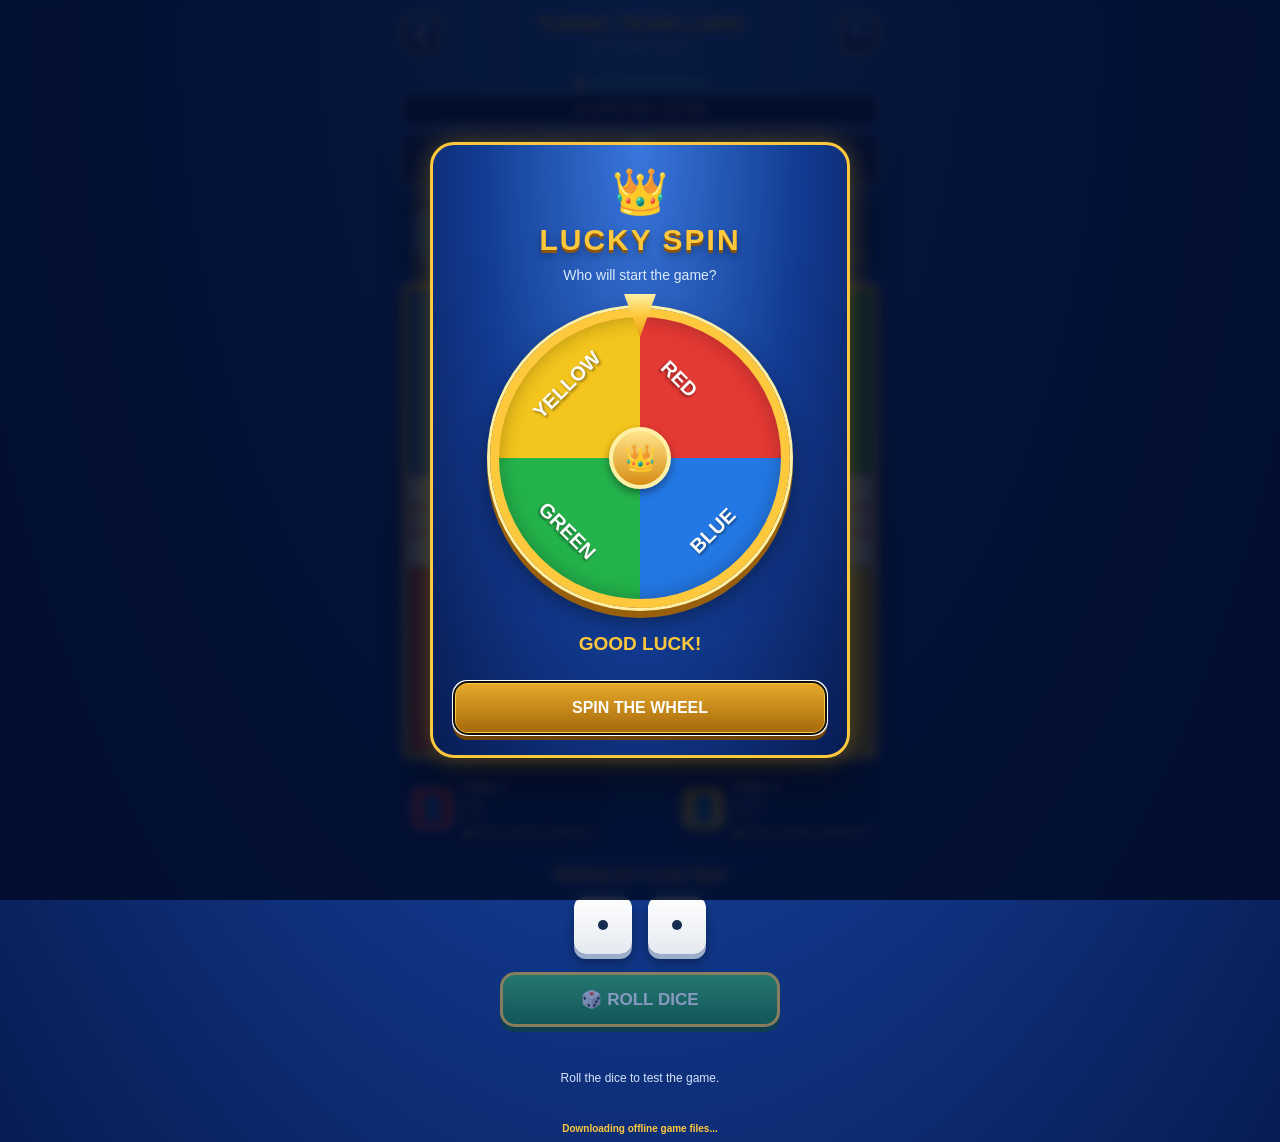
==== game.html @ f400a8a0 "Add files via upload" ====
<!DOCTYPE html>
<html lang="en">

<head>

    <meta charset="UTF-8">

    <meta name="viewport"
          content="width=device-width,
                   initial-scale=1.0,
                   viewport-fit=cover">

    <meta name="theme-color"
          content="#10265d">

    <title>Turbo Ludo</title>

    <link rel="stylesheet" href="game.css">

    <link rel="stylesheet" href="spin.css">

    <link rel="manifest" href="manifest.json">

    <style>

        .luck-status {

            text-align: center;
            padding: 8px;
            margin-bottom: 8px;
            border: 1px solid #ffc83d;
            border-radius: 10px;
            background: #10265d;
            color: #ffc83d;
            font-size: 12px;
            font-weight: bold;

        }

        .cell .token {

            position: absolute;
            width: 95%;
            height: 120%;
            bottom: 0;
            z-index: 3;

        }

        .cell .token:nth-of-type(2) {

            transform:
                translateX(-18%) scale(.75);

        }

        .cell .token:nth-of-type(3) {

            transform:
                translateX(18%) scale(.75);

        }

        .cell .token:nth-of-type(4) {

            transform:
                translateY(-20%) scale(.75);

        }

        .token.released {

            animation: releaseToken .4s ease-out;

        }

        @keyframes releaseToken {

            from {

                opacity: 0;
                scale: .3;

            }

            to {

                opacity: 1;
                scale: 1;

            }

        }

        .gift-message {

            color: #ffc83d;
            font-weight: bold;
            font-size: 16px;
            min-height: 20px;
            margin: 8px 0;

        }

    </style>

</head>

<body>

<main class="game-container">

    <!-- GAME HEADER -->

    <header class="game-header">

        <button class="icon-button"
                onclick="goHome()">

            ❮

        </button>

        <div class="game-heading">

            <h2 id="gameTitle">
                TURBO LUDO
            </h2>

            <small id="gameSubtitle">
                OFFLINE GAME
            </small>

        </div>

        <button class="icon-button"
                onclick="restartGame()">

            ↻

        </button>

    </header>

    <!-- LUCK ROLL STATUS -->

    <div id="luckStatus"
         class="luck-status">

        ✨ LUCK ROLL ACTIVE

    </div>

    <!-- TOP PLAYERS -->

    <div class="players-row">

        <div class="player blue-player"
             id="player-blue">

            <div class="avatar">👤</div>

            <div class="player-info">

                <strong>Player 2</strong>

                <small>Blue</small>

                <span id="blue-score">
                    0 / 4
                </span>

            </div>

        </div>

        <div class="player green-player"
             id="player-green">

            <div class="avatar">👤</div>

            <div class="player-info">

                <strong>Player 3</strong>

                <small>Green</small>

                <span id="green-score">
                    0 / 4
                </span>

            </div>

        </div>

    </div>

    <!-- LUDO BOARD -->

    <div class="board-frame">

        <div id="ludoBoard"
             class="ludo-board">

        </div>

    </div>

    <!-- BOTTOM PLAYERS -->

    <div class="players-row">

        <div class="player red-player"
             id="player-red">

            <div class="avatar">👤</div>

            <div class="player-info">

                <strong>Player 1</strong>

                <small>Red</small>

                <span id="red-score">
                    0 / 4
                </span>

            </div>

        </div>

        <div class="player yellow-player"
             id="player-yellow">

            <div class="avatar">👤</div>

            <div class="player-info">

                <strong>Player 4</strong>

                <small>Yellow</small>

                <span id="yellow-score">
                    0 / 4
                </span>

            </div>

        </div>

    </div>

    <!-- GAME CONTROLS -->

    <section class="game-controls">

        <div id="turnMessage"
             class="turn-message">

            Ready to Play

        </div>

        <div class="dice-area">

            <div class="game-dice"
                 id="dice1">

            </div>

            <div class="game-dice"
                 id="dice2">

            </div>

        </div>

        <button id="rollButton"
                class="roll-button"
                onclick="rollDice()">

            🎲 ROLL DICE

        </button>

        <div id="giftMessage"
             class="gift-message">

        </div>

        <div id="gameMessage"
             class="game-message">

            Welcome to Turbo Ludo

        </div>

    </section>

</main>

<!-- LUCKY SPIN DIALOG -->

<dialog id="spinDialog">

    <div class="spin-content">

        <div class="spin-crown">👑</div>

        <h1>LUCKY SPIN</h1>

        <p>Who will start the game?</p>

        <div class="wheel-container">

            <div class="wheel-pointer"></div>

            <div id="spinWheel"
                 class="spin-wheel">

                <div class="wheel-label wheel-red">
                    RED
                </div>

                <div class="wheel-label wheel-blue">
                    BLUE
                </div>

                <div class="wheel-label wheel-green">
                    GREEN
                </div>

                <div class="wheel-label wheel-yellow">
                    YELLOW
                </div>

                <div class="wheel-center">
                    👑
                </div>

            </div>

        </div>

        <div id="spinResult"
             class="spin-result">

            GOOD LUCK!

        </div>

        <button id="spinButton"
                class="spin-button"
                onclick="startLuckySpin()">

            SPIN THE WHEEL

        </button>

        <button id="startMatchButton"
                class="spin-button start-match"
                onclick="beginMatch()"
                hidden>

            START GAME

        </button>

    </div>

</dialog>

<!-- JAVASCRIPT FILES -->

<script src="game.js"></script>

<script src="spin.js"></script>

<script src="engine.js"></script>

<script src="save.js"></script>

<script src="pwa.js"></script>

</body>

</html>
---- game.css ----
* {
    margin: 0;
    padding: 0;
    box-sizing: border-box;
}

:root {
    --red: #e53935;
    --blue: #2478e5;
    --green: #24b34b;
    --yellow: #f4c51d;
    --gold: #ffc83d;
}

body {
    min-height: 100dvh;
    font-family: Arial, sans-serif;
    color: white;

    background: radial-gradient(
        ellipse at top,
        #3977dc,
        #123b91 50%,
        #081c52
    );
}

.game-container {
    width: 100%;
    max-width: 500px;
    min-height: 100dvh;
    margin: auto;
    padding: 12px;
}

.game-header {
    display: flex;
    align-items: center;
    justify-content: space-between;
    margin-bottom: 20px;
}

.game-heading {
    text-align: center;
}

.game-heading h2 {
    font-size: 21px;
    color: var(--gold);
    text-shadow: 0 3px 3px #0006;
}

.game-heading small {
    font-size: 10px;
    letter-spacing: 2px;
    color: #d4e1ff;
}

button {
    cursor: pointer;
    font-family: inherit;
    color: white;
    -webkit-tap-highlight-color: transparent;
}

.icon-button {
    width: 40px;
    height: 40px;
    border: 2px solid var(--gold);
    border-radius: 12px;
    font-size: 22px;

    background: linear-gradient(
        #3264bb,
        #10265d
    );
}

.players-row {
    display: flex;
    justify-content: space-between;
    gap: 10px;
    margin: 12px 0;
}

.player {
    display: flex;
    align-items: center;
    gap: 8px;
    padding: 7px;
    border: 2px solid transparent;
    border-radius: 12px;
    background: #071c5266;
    min-width: 125px;
}

.avatar {
    width: 43px;
    height: 43px;
    display: grid;
    place-items: center;
    font-size: 25px;
    border: 2px solid #ffffff70;
    border-radius: 10px;
}

.blue-player .avatar {
    background: var(--blue);
}

.green-player .avatar {
    background: var(--green);
}

.red-player .avatar {
    background: var(--red);
}

.yellow-player .avatar {
    background: var(--yellow);
}

.player-info {
    display: flex;
    flex-direction: column;
    gap: 3px;
}

.player-info strong {
    font-size: 12px;
}

.player-info small {
    font-size: 11px;
    color: #c4d5f7;
}

.player-info span {
    font-size: 10px;
    color: var(--gold);
}

.player.active {
    border-color: var(--gold);
    box-shadow: 0 0 15px #ffc83d90;
    animation: activePlayer 1.5s infinite;
}

.board-frame {
    padding: 5px;
    background: var(--gold);
    border: 2px solid #fff0a6;
    border-radius: 8px;
    box-shadow: 0 8px 20px #0007;
}

.ludo-board {
    width: 100%;
    aspect-ratio: 1;
    position: relative;

    display: grid;
    grid-template-columns: repeat(15, 1fr);
    grid-template-rows: repeat(15, 1fr);

    background: white;
    overflow: hidden;
}

.cell {
    position: relative;
    background: #ffffff;
    border: 0.5px solid #84909c;

    display: flex;
    justify-content: center;
    align-items: center;

    color: #4b5563;
    font-size: clamp(10px, 3vw, 19px);
    font-weight: bold;
}

.cell.red {
    background: var(--red);
}

.cell.blue {
    background: var(--blue);
}

.cell.green {
    background: var(--green);
}

.cell.yellow {
    background: var(--yellow);
}

.home-stop {
    font-size: clamp(12px, 3.5vw, 22px);
}

.home-stop.colored {
    color: white;
}

.last-point {
    color: #334155;
    font-weight: 900;
}

.home {
    position: relative;
    display: grid;
    place-items: center;
    border: 1px solid #334155;
}

.home.red {
    background: var(--red);
}

.home.blue {
    background: var(--blue);
}

.home.green {
    background: var(--green);
}

.home.yellow {
    background: var(--yellow);
}

.home-inner {
    width: 72%;
    height: 72%;
    border-radius: 10%;
    background: white;
    border: 2px solid #0003;

    display: grid;
    grid-template-columns: repeat(2, 1fr);
    grid-template-rows: repeat(2, 1fr);

    gap: 10%;
    padding: 10%;

    box-shadow: inset 0 2px 5px #0002;
}

.token-slot {
    position: relative;
    border-radius: 50%;
    display: grid;
    place-items: center;
    background: #00000012;
}

.token {
    width: 78%;
    height: 90%;
    position: relative;
    cursor: pointer;
    border: none;
    background: transparent;
    padding: 0;

    filter: drop-shadow(0 3px 2px #0005);

    transition: transform 0.2s;
}

.token:hover {
    transform: translateY(-3px);
}

.token svg {
    width: 100%;
    height: 100%;
    overflow: visible;
}

.center-home {
    position: relative;

    background: conic-gradient(
        from -45deg,
        var(--green) 0deg 90deg,
        var(--yellow) 90deg 180deg,
        var(--red) 180deg 270deg,
        var(--blue) 270deg 360deg
    );

    border: 1px solid #334155;
}

.center-crown {
    position: absolute;
    inset: 0;
    display: grid;
    place-items: center;
    font-size: clamp(15px, 5vw, 30px);
}

.game-controls {
    text-align: center;
    padding: 8px 0;
}

.turn-message {
    font-size: 16px;
    font-weight: bold;
    color: var(--gold);
    margin-bottom: 12px;
}

.dice-area {
    display: flex;
    justify-content: center;
    gap: 16px;
    margin-bottom: 18px;
}

.game-dice {
    width: 58px;
    height: 58px;
    border-radius: 12px;
    padding: 10px;

    display: grid;
    grid-template-columns: repeat(3, 1fr);
    grid-template-rows: repeat(3, 1fr);
    gap: 4px;

    background: linear-gradient(
        white,
        #e4e9f0
    );

    box-shadow:
        0 5px 0 #9caec9,
        0 8px 12px #0005;
}

.dice-dot {
    border-radius: 50%;
    background: #172c50;
    visibility: hidden;
}

.dice-dot.visible {
    visibility: visible;
}

.roll-button {
    width: 75%;
    max-width: 280px;
    padding: 14px;
    border: 3px solid var(--gold);
    border-radius: 15px;
    font-size: 17px;
    font-weight: 900;

    background: linear-gradient(
        #39ba5e,
        #167b35
    );

    box-shadow: 0 5px 0 #0c4b24;
}

.roll-button:disabled {
    opacity: 0.5;
    cursor: not-allowed;
}

.game-message {
    margin-top: 16px;
    min-height: 24px;
    font-size: 12px;
    color: #d5e3ff;
}

.rolling {
    animation: shakeDice 0.15s infinite;
}

@keyframes shakeDice {
    0% {
        transform: rotate(-15deg);
    }

    50% {
        transform: rotate(15deg)
                   translateY(-5px);
    }

    100% {
        transform: rotate(-15deg);
    }
}

@keyframes activePlayer {
    0%, 100% {
        box-shadow: 0 0 6px #ffc83d70;
    }

    50% {
        box-shadow: 0 0 18px #ffc83d;
    }
}

.no-animations * {
    animation: none !important;
    transition: none !important;
}

@media (max-height: 800px) {
    .game-container {
        max-width: 420px;
    }

    .game-header {
        margin-bottom: 8px;
    }

    .players-row {
        margin: 7px 0;
    }
}

@media (max-width: 360px) {
    .player {
        min-width: 110px;
    }

    .avatar {
        width: 35px;
        height: 35px;
    }
}
---- spin.css ----
[hidden] {
    display: none !important;
}

#spinDialog {
    position: fixed;
    inset: 0;
    margin: auto;

    width: min(94%, 420px);
    max-height: 95dvh;
    overflow-y: auto;

    padding: 20px;

    color: white;

    border: 3px solid #ffc83d;
    border-radius: 24px;

    background: radial-gradient(
        ellipse at top,
        #3977dc,
        #123b91 55%,
        #081c52
    );

    box-shadow:
        0 0 25px #ffc83d55,
        0 15px 50px #0009;
}

#spinDialog::backdrop {
    background: #020c29dd;
    backdrop-filter: blur(5px);
}

.spin-content {
    text-align: center;
}

.spin-crown {
    font-size: 45px;
    margin-bottom: 5px;
}

.spin-content h1 {
    color: #ffc83d;
    font-size: 30px;
    font-weight: 900;
    letter-spacing: 2px;

    text-shadow:
        0 3px 0 #8b550a,
        0 5px 8px #0006;
}

.spin-content p {
    margin: 10px 0 25px;
    color: #dbeafe;
    font-size: 14px;
}

.wheel-container {
    width: 100%;
    max-width: 300px;
    aspect-ratio: 1;
    position: relative;
    margin: 15px auto 25px;
}

.spin-wheel {
    position: relative;
    width: 100%;
    height: 100%;

    border: 9px solid #ffc83d;
    border-radius: 50%;

    background: conic-gradient(
        #e53935 0deg 90deg,
        #2478e5 90deg 180deg,
        #24b34b 180deg 270deg,
        #f4c51d 270deg 360deg
    );

    box-shadow:
        0 0 0 3px #fff0a6,
        0 7px 0 3px #98600c,
        0 12px 25px #0007,
        inset 0 0 20px #0004;

    transition: transform 4.5s
        cubic-bezier(0.12, 0.7, 0.1, 1);
}

.wheel-label {
    position: absolute;
    font-weight: 900;
    font-size: clamp(14px, 4vw, 20px);
    color: white;

    text-shadow:
        0 2px 3px #0007;
}

.wheel-red {
    top: 22%;
    left: 64%;
    transform: translate(-50%, -50%)
               rotate(45deg);
}

.wheel-blue {
    top: 76%;
    left: 76%;
    transform: translate(-50%, -50%)
               rotate(-45deg);
}

.wheel-green {
    top: 76%;
    left: 24%;
    transform: translate(-50%, -50%)
               rotate(45deg);
}

.wheel-yellow {
    top: 24%;
    left: 24%;
    transform: translate(-50%, -50%)
               rotate(-45deg);
}

.wheel-pointer {
    position: absolute;
    top: -14px;
    left: 50%;

    width: 32px;
    height: 43px;

    transform: translateX(-50%);

    background: linear-gradient(
        #fff0a6,
        #ffc83d,
        #e59a13
    );

    clip-path: polygon(
        0 0,
        100% 0,
        50% 100%
    );

    z-index: 10;

    filter: drop-shadow(0 3px 3px #0008);
}

.wheel-center {
    position: absolute;
    top: 50%;
    left: 50%;

    width: 22%;
    height: 22%;

    transform: translate(-50%, -50%);

    display: grid;
    place-items: center;

    border: 4px solid #fff0a6;
    border-radius: 50%;

    background: linear-gradient(
        #ffe58a,
        #d88c13
    );

    font-size: 26px;

    box-shadow: 0 4px 8px #0006;
}

.spin-result {
    font-size: 19px;
    font-weight: 900;
    color: #ffc83d;
    min-height: 28px;
    margin: 20px 0;
}

.spin-button {
    width: 100%;
    padding: 15px;

    font-size: 16px;
    font-weight: 900;

    border: 3px solid #ffc83d;
    border-radius: 14px;

    background: linear-gradient(
        #e6a82b,
        #a76a0b
    );

    box-shadow: 0 5px 0 #704507;
}

.spin-button:disabled {
    opacity: 0.6;
    cursor: not-allowed;
}

.start-match {
    background: linear-gradient(
        #40bf62,
        #16732f
    );

    box-shadow: 0 5px 0 #08491b;
}

.next-turn-button {
    width: 75%;
    max-width: 280px;
    padding: 12px;
    margin: 15px auto 0;

    border: 2px solid #ffc83d;
    border-radius: 12px;

    font-size: 14px;
    font-weight: bold;

    background: linear-gradient(
        #3977dc,
        #123b91
    );
}

.winner-effect {
    animation: winnerPulse 0.8s infinite;
}

@keyframes winnerPulse {
    0%, 100% {
        transform: scale(1);
    }

    50% {
        transform: scale(1.07);
    }
}

@media (max-height: 650px) {

    #spinDialog {
        padding: 12px;
    }

    .wheel-container {
        max-width: 220px;
    }

    .spin-crown {
        font-size: 30px;
    }

    .spin-content h1 {
        font-size: 24px;
    }

    .spin-content p {
        margin: 8px 0 15px;
    }
}
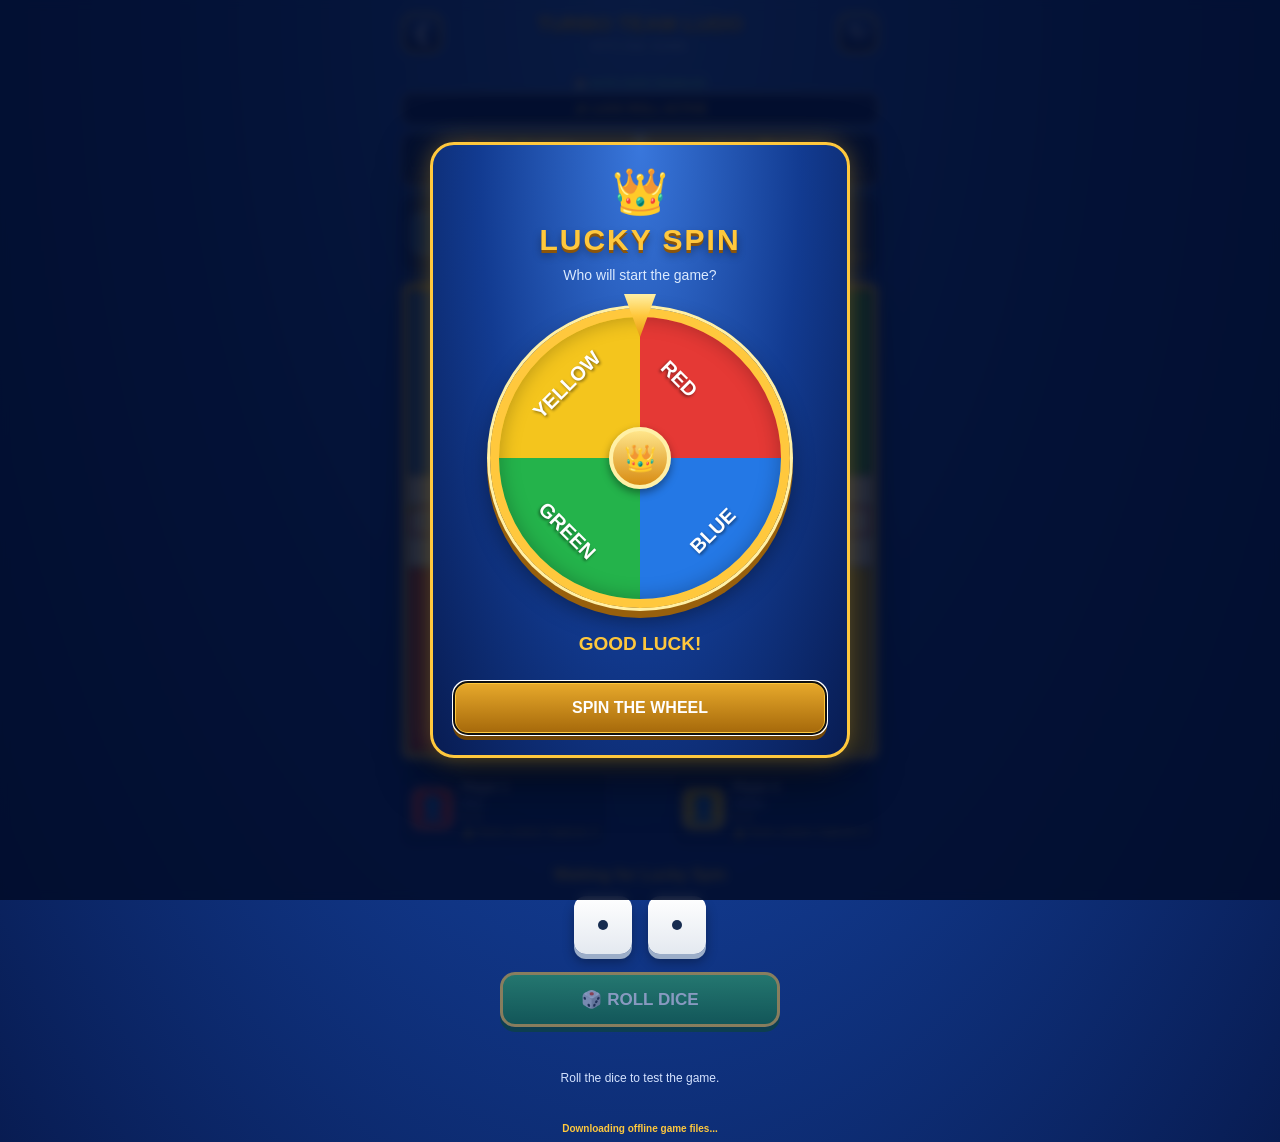
==== commit decff266: "Add files via upload" ====
--- a/game.html
+++ b/game.html
@@ -8,24 +8,32 @@
 
     <meta name="viewport"
           content="width=device-width,
-                   initial-scale=1.0,
-                   viewport-fit=cover">
+          initial-scale=1.0,
+          maximum-scale=1.0,
+          minimum-scale=1.0,
+          user-scalable=no,
+          viewport-fit=cover">
 
     <meta name="theme-color"
           content="#10265d">
 
+    <meta name="apple-mobile-web-app-capable"
+          content="yes">
+
     <title>Turbo Ludo</title>
 
+    <link rel="manifest" href="manifest.json">
+
+    <link rel="apple-touch-icon"
+          href="apple-touch-icon.png">
+
     <link rel="stylesheet" href="game.css">
 
     <link rel="stylesheet" href="spin.css">
 
-    <link rel="manifest" href="manifest.json">
-
     <style>
 
         .luck-status {
-
             text-align: center;
             padding: 8px;
             margin-bottom: 8px;
@@ -35,91 +43,39 @@
             color: #ffc83d;
             font-size: 12px;
             font-weight: bold;
-
         }
 
         .cell .token {
-
             position: absolute;
             width: 95%;
-            height: 120%;
+            height: 95%;
             bottom: 0;
             z-index: 3;
-
         }
 
-        .cell .token:nth-of-type(2) {
-
-            transform:
-                translateX(-18%) scale(.75);
-
-        }
-
-        .cell .token:nth-of-type(3) {
-
-            transform:
-                translateX(18%) scale(.75);
-
-        }
-
-        .cell .token:nth-of-type(4) {
-
-            transform:
-                translateY(-20%) scale(.75);
-
-        }
-
-        .token.released {
-
-            animation: releaseToken .4s ease-out;
-
-        }
-
-        @keyframes releaseToken {
-
-            from {
-
-                opacity: 0;
-                scale: .3;
-
-            }
-
-            to {
-
-                opacity: 1;
-                scale: 1;
-
-            }
-
-        }
-
         .gift-message {
-
             color: #ffc83d;
             font-weight: bold;
             font-size: 16px;
             min-height: 20px;
             margin: 8px 0;
-
         }
 
     </style>
 
+    <link rel="stylesheet" href="mobile.css">
+
 </head>
 
 <body>
 
 <main class="game-container">
-
-    <!-- GAME HEADER -->
 
     <header class="game-header">
 
         <button class="icon-button"
                 onclick="goHome()">
-
             ❮
-
         </button>
 
         <div class="game-heading">
@@ -136,14 +92,10 @@
 
         <button class="icon-button"
                 onclick="restartGame()">
-
             ↻
-
         </button>
 
     </header>
-
-    <!-- LUCK ROLL STATUS -->
 
     <div id="luckStatus"
          class="luck-status">
@@ -152,8 +104,6 @@
 
     </div>
 
-    <!-- TOP PLAYERS -->
-
     <div class="players-row">
 
         <div class="player blue-player"
@@ -167,9 +117,7 @@
 
                 <small>Blue</small>
 
-                <span id="blue-score">
-                    0 / 4
-                </span>
+                <span id="blue-score">0 / 4</span>
 
             </div>
 
@@ -186,28 +134,21 @@
 
                 <small>Green</small>
 
-                <span id="green-score">
-                    0 / 4
-                </span>
-
-            </div>
-
-        </div>
-
-    </div>
-
-    <!-- LUDO BOARD -->
+                <span id="green-score">0 / 4</span>
+
+            </div>
+
+        </div>
+
+    </div>
 
     <div class="board-frame">
 
         <div id="ludoBoard"
              class="ludo-board">
-
-        </div>
-
-    </div>
-
-    <!-- BOTTOM PLAYERS -->
+        </div>
+
+    </div>
 
     <div class="players-row">
 
@@ -222,9 +163,7 @@
 
                 <small>Red</small>
 
-                <span id="red-score">
-                    0 / 4
-                </span>
+                <span id="red-score">0 / 4</span>
 
             </div>
 
@@ -241,37 +180,29 @@
 
                 <small>Yellow</small>
 
-                <span id="yellow-score">
-                    0 / 4
-                </span>
-
-            </div>
-
-        </div>
-
-    </div>
-
-    <!-- GAME CONTROLS -->
+                <span id="yellow-score">0 / 4</span>
+
+            </div>
+
+        </div>
+
+    </div>
 
     <section class="game-controls">
 
         <div id="turnMessage"
              class="turn-message">
-
             Ready to Play
-
         </div>
 
         <div class="dice-area">
 
             <div class="game-dice"
                  id="dice1">
-
             </div>
 
             <div class="game-dice"
                  id="dice2">
-
             </div>
 
         </div>
@@ -286,7 +217,6 @@
 
         <div id="giftMessage"
              class="gift-message">
-
         </div>
 
         <div id="gameMessage"
@@ -299,8 +229,6 @@
     </section>
 
 </main>
-
-<!-- LUCKY SPIN DIALOG -->
 
 <dialog id="spinDialog">
 
@@ -371,8 +299,6 @@
 
 </dialog>
 
-<!-- JAVASCRIPT FILES -->
-
 <script src="game.js"></script>
 
 <script src="spin.js"></script>
@@ -383,6 +309,8 @@
 
 <script src="pwa.js"></script>
 
+<script src="mobile.js"></script>
+
 </body>
 
 </html>
--- a/mobile.css
+++ b/mobile.css
@@ -0,0 +1,360 @@
+
+/* ========================================
+   TURBO LUDO - MOBILE OPTIMIZATION
+   ======================================== */
+
+   * {
+    box-sizing: border-box;
+    -webkit-tap-highlight-color: transparent;
+    -webkit-user-select: none;
+    user-select: none;
+    -webkit-touch-callout: none;
+    touch-action: manipulation;
+}
+
+/* Equal token sizes on every board cell */
+
+#ludoBoard .cell .token {
+    position: absolute !important;
+    width: 90% !important;
+    height: 95% !important;
+    min-width: 0 !important;
+    min-height: 0 !important;
+    max-width: 90% !important;
+    max-height: 95% !important;
+    padding: 0 !important;
+    margin: 0 !important;
+    left: 5% !important;
+    bottom: 0 !important;
+    top: auto !important;
+    right: auto !important;
+    transform: none !important;
+}
+
+#ludoBoard .cell .token svg {
+    display: block;
+    width: 100% !important;
+    height: 100% !important;
+    max-width: 100% !important;
+    max-height: 100% !important;
+}
+
+/* Stacked tokens */
+
+#ludoBoard .cell .token:nth-of-type(2) {
+    transform: translateX(-12%) scale(.82)
+        !important;
+}
+
+#ludoBoard .cell .token:nth-of-type(3) {
+    transform: translateX(12%) scale(.82)
+        !important;
+}
+
+#ludoBoard .cell .token:nth-of-type(4) {
+    transform: translateY(-15%) scale(.82)
+        !important;
+}
+
+/* Prevent token animation from changing size */
+
+#ludoBoard .token.legal-token {
+    animation: mobileTokenGlow .8s infinite
+        alternate !important;
+}
+
+@keyframes mobileTokenGlow {
+    from {
+        filter: drop-shadow(0 0 2px white);
+    }
+
+    to {
+        filter: drop-shadow(0 0 5px gold);
+    }
+}
+
+/* Compact mobile game */
+
+@media (max-width: 600px) {
+
+    html {
+        width: 100%;
+        height: 100%;
+        overflow: hidden;
+        overscroll-behavior: none;
+    }
+
+    body {
+        width: 100%;
+        height: 100dvh !important;
+        min-height: 0 !important;
+        margin: 0 !important;
+        overflow: hidden !important;
+        overscroll-behavior: none;
+        padding:
+            env(safe-area-inset-top)
+            8px
+            env(safe-area-inset-bottom)
+            8px !important;
+    }
+
+    .game-container {
+        width: 100% !important;
+        max-width: 100% !important;
+        height: 100% !important;
+        min-height: 0 !important;
+        margin: 0 auto !important;
+        padding: 4px !important;
+
+        display: flex !important;
+        flex-direction: column !important;
+        justify-content: center !important;
+        gap: 5px !important;
+
+        overflow: hidden !important;
+    }
+
+    /* Header */
+
+    .game-header {
+        flex-shrink: 0;
+        margin: 0 !important;
+        padding: 2px !important;
+    }
+
+    .game-heading h2 {
+        font-size: 16px !important;
+        margin: 0 !important;
+    }
+
+    .game-heading small {
+        font-size: 9px !important;
+    }
+
+    .icon-button {
+        width: 30px !important;
+        height: 30px !important;
+        padding: 3px !important;
+        font-size: 15px !important;
+    }
+
+    /* Game status */
+
+    .luck-status {
+        font-size: 9px !important;
+        padding: 3px !important;
+        margin: 0 !important;
+    }
+
+    #saveIndicator {
+        font-size: 8px !important;
+        padding: 0 !important;
+        margin: 0 !important;
+    }
+
+    #pwaStatus {
+        display: none !important;
+    }
+
+    /* Team scores */
+
+    .team-progress {
+        gap: 5px !important;
+        margin: 0 !important;
+        flex-shrink: 0;
+    }
+
+    .team-progress-card {
+        padding: 3px !important;
+        font-size: 9px !important;
+    }
+
+    .team-track {
+        height: 3px !important;
+        margin-top: 2px !important;
+    }
+
+    /* Player panels */
+
+    .players-row {
+        display: flex !important;
+        gap: 5px !important;
+        margin: 0 !important;
+        padding: 0 !important;
+        flex-shrink: 0;
+    }
+
+    .player {
+        flex: 1;
+        min-width: 0 !important;
+        min-height: 0 !important;
+        padding: 5px !important;
+        margin: 0 !important;
+        gap: 5px !important;
+        border-radius: 9px !important;
+    }
+
+    .avatar {
+        width: 27px !important;
+        height: 27px !important;
+        min-width: 27px !important;
+        font-size: 17px !important;
+        padding: 0 !important;
+    }
+
+    .player-info {
+        min-width: 0;
+        line-height: 1.15 !important;
+    }
+
+    .player-info strong {
+        font-size: 10px !important;
+    }
+
+    .player-info small {
+        font-size: 10px !important;
+    }
+
+    .player-info span {
+        font-size: 10px !important;
+    }
+
+    .capture-counter {
+        font-size: 8px !important;
+        margin: 1px 0 !important;
+    }
+
+    .turbo-badge {
+        font-size: 8px !important;
+        margin: 1px 0 !important;
+    }
+
+    /* Compact prison */
+
+    .prison-area {
+        padding: 1px !important;
+        gap: 1px !important;
+        max-height: 32px;
+        overflow: hidden;
+    }
+
+    .prison-area .token {
+        width: 14px !important;
+        height: 17px !important;
+    }
+
+    .prison-area .token svg {
+        width: 100% !important;
+        height: 100% !important;
+    }
+
+    /* Responsive board */
+
+    .board-frame {
+        width: var(--mobile-board-size, 340px)
+            !important;
+        height: var(--mobile-board-size, 340px)
+            !important;
+        max-width: 100% !important;
+        max-height: none !important;
+        flex-shrink: 0;
+        margin: 0 auto !important;
+        padding: 4px !important;
+    }
+
+    #ludoBoard {
+        width: 100% !important;
+        height: 100% !important;
+        max-width: none !important;
+        max-height: none !important;
+        aspect-ratio: 1 / 1 !important;
+
+        grid-template-columns:
+            repeat(15, minmax(0, 1fr)) !important;
+
+        grid-template-rows:
+            repeat(15, minmax(0, 1fr)) !important;
+    }
+
+    #ludoBoard .cell {
+        position: relative !important;
+        min-width: 0 !important;
+        min-height: 0 !important;
+        font-size: 10px !important;
+    }
+
+    .blockade-badge {
+        font-size: 7px !important;
+        padding: 1px !important;
+    }
+
+    .last-point-badge {
+        font-size: 8px !important;
+    }
+
+    /* Dice and roll button */
+
+    .game-controls {
+        display: flex !important;
+        flex-direction: column !important;
+        align-items: center !important;
+        flex-shrink: 0;
+        gap: 4px !important;
+        margin: 0 !important;
+        padding: 2px !important;
+    }
+
+    .turn-message {
+        font-size: 13px !important;
+        margin: 0 !important;
+    }
+
+    .dice-area {
+        gap: 15px !important;
+        margin: 2px 0 !important;
+    }
+
+    .game-dice {
+        width: 43px !important;
+        height: 43px !important;
+        padding: 6px !important;
+        border-radius: 9px !important;
+    }
+
+    .game-dice .dot {
+        width: 6px !important;
+        height: 6px !important;
+    }
+
+    .roll-button {
+        width: 80% !important;
+        min-height: 36px !important;
+        height: auto !important;
+        padding: 8px !important;
+        font-size: 14px !important;
+        margin: 0 !important;
+        border-radius: 12px !important;
+    }
+
+    .gift-message {
+        font-size: 10px !important;
+        min-height: 12px !important;
+        margin: 0 !important;
+    }
+
+    .game-message {
+        font-size: 10px !important;
+        min-height: 24px !important;
+        margin: 0 !important;
+        text-align: center;
+        line-height: 1.2;
+    }
+
+    /* Keep dialogs inside the display */
+
+    dialog {
+        max-width: 92vw !important;
+        max-height: 85dvh !important;
+        overflow-y: auto !important;
+    }
+}
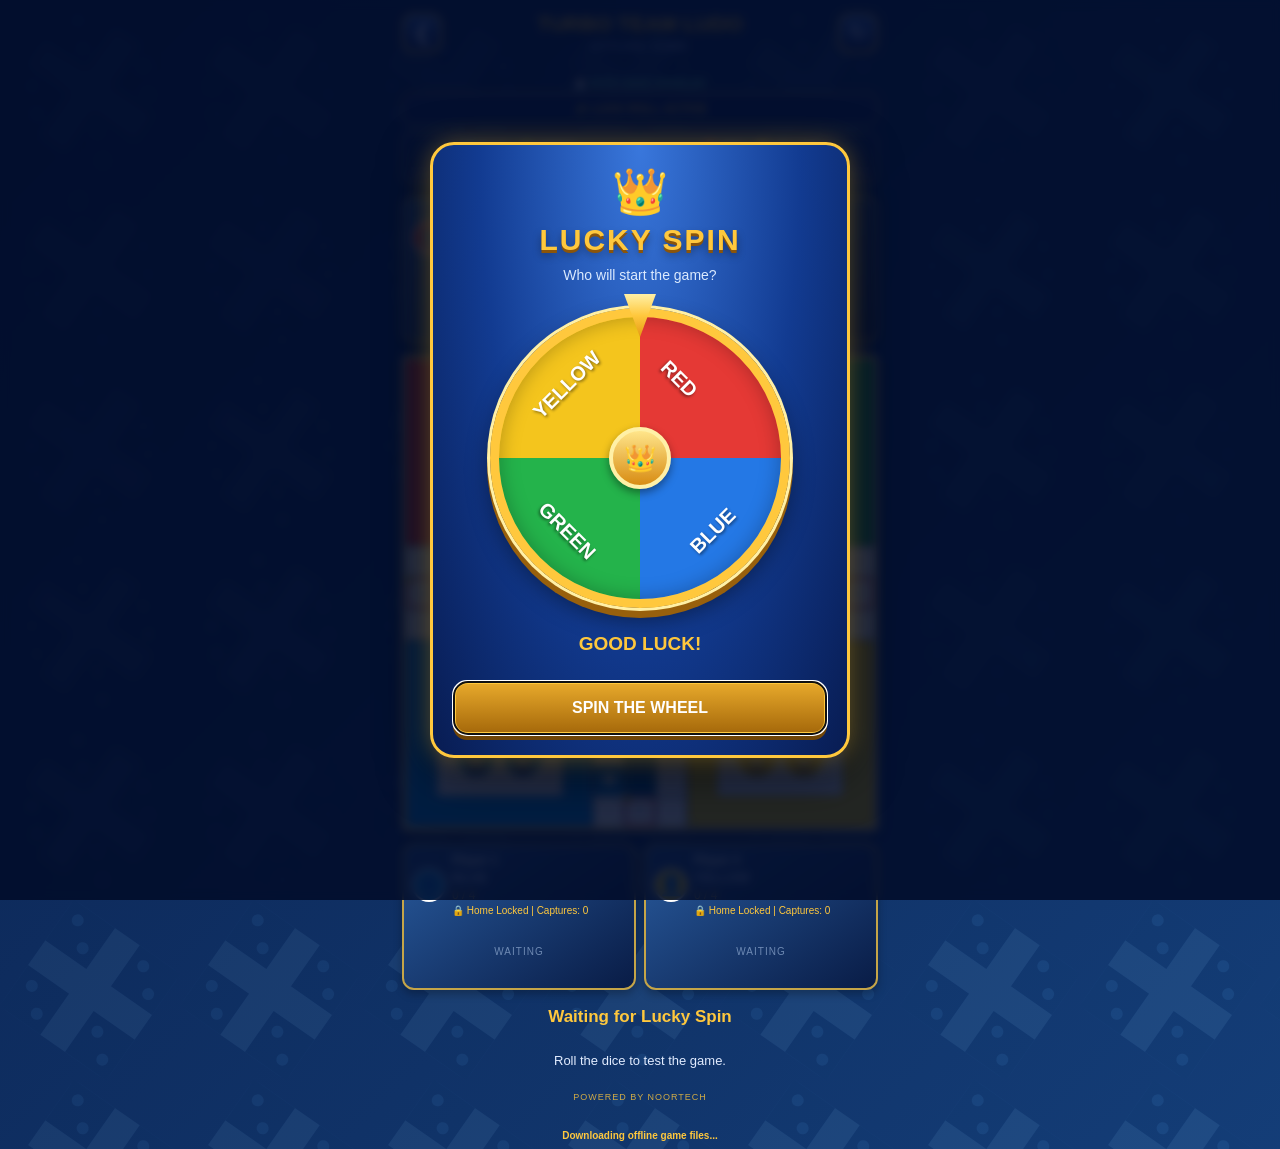
==== commit a09f06cb: "Add files via upload" ====
--- a/game.html
+++ b/game.html
@@ -65,6 +65,8 @@
 
     <link rel="stylesheet" href="mobile.css">
 
+    <link rel="stylesheet" href="branding.css">
+
 </head>
 
 <body>
@@ -81,7 +83,7 @@
         <div class="game-heading">
 
             <h2 id="gameTitle">
-                TURBO LUDO
+                👑 TURBO LUDO
             </h2>
 
             <small id="gameSubtitle">
@@ -106,6 +108,52 @@
 
     <div class="players-row">
 
+        <div class="player red-player"
+             id="player-red">
+
+            <div class="avatar">👤</div>
+
+            <div class="player-info">
+
+                <strong>Player 2</strong>
+
+                <small>Red</small>
+
+                <span id="red-score">0 / 4</span>
+
+            </div>
+
+        </div>
+
+        <div class="player green-player"
+             id="player-green">
+
+            <div class="avatar">👤</div>
+
+            <div class="player-info">
+
+                <strong>Player 3</strong>
+
+                <small>Green</small>
+
+                <span id="green-score">0 / 4</span>
+
+            </div>
+
+        </div>
+
+    </div>
+
+    <div class="board-frame">
+
+        <div id="ludoBoard"
+             class="ludo-board">
+        </div>
+
+    </div>
+
+    <div class="players-row">
+
         <div class="player blue-player"
              id="player-blue">
 
@@ -113,57 +161,11 @@
 
             <div class="player-info">
 
-                <strong>Player 2</strong>
+                <strong>Player 1</strong>
 
                 <small>Blue</small>
 
                 <span id="blue-score">0 / 4</span>
-
-            </div>
-
-        </div>
-
-        <div class="player green-player"
-             id="player-green">
-
-            <div class="avatar">👤</div>
-
-            <div class="player-info">
-
-                <strong>Player 3</strong>
-
-                <small>Green</small>
-
-                <span id="green-score">0 / 4</span>
-
-            </div>
-
-        </div>
-
-    </div>
-
-    <div class="board-frame">
-
-        <div id="ludoBoard"
-             class="ludo-board">
-        </div>
-
-    </div>
-
-    <div class="players-row">
-
-        <div class="player red-player"
-             id="player-red">
-
-            <div class="avatar">👤</div>
-
-            <div class="player-info">
-
-                <strong>Player 1</strong>
-
-                <small>Red</small>
-
-                <span id="red-score">0 / 4</span>
 
             </div>
 
@@ -311,6 +313,8 @@
 
 <script src="mobile.js"></script>
 
+<script src="branding.js"></script>
+
 </body>
 
 </html>
--- a/game.css
+++ b/game.css
@@ -1,4 +1,3 @@
-
 * {
     margin: 0;
     padding: 0;
@@ -290,8 +289,8 @@
         from -45deg,
         var(--green) 0deg 90deg,
         var(--yellow) 90deg 180deg,
-        var(--red) 180deg 270deg,
-        var(--blue) 270deg 360deg
+        var(--blue) 180deg 270deg,
+        var(--red) 270deg 360deg
     );
 
     border: 1px solid #334155;
@@ -441,4 +440,4 @@
         width: 35px;
         height: 35px;
     }
-}
+}
--- a/mobile.css
+++ b/mobile.css
@@ -1,360 +1,918 @@
-
-/* ========================================
-   TURBO LUDO - MOBILE OPTIMIZATION
-   ======================================== */
-
-   * {
+/* ==========================================
+   TURBO LUDO V2.1
+   MOVING DICE AND FULL SCREEN DESIGN
+========================================== */
+
+:root {
+    --red: #ed2027;
+    --blue: #078de2;
+    --green: #079e42;
+    --yellow: #ffd000;
+    --gold: #ffc83d;
+}
+
+html {
+    background: #081b43;
+    overscroll-behavior: none;
+}
+
+body {
+    background-color: #102b60;
+
+    background-image:
+        linear-gradient(
+            135deg,
+            #071b43aa,
+            #174d8c88
+        ),
+        url("data:image/svg+xml,%3Csvg xmlns='http://www.w3.org/2000/svg' width='180' height='180' viewBox='0 0 180 180'%3E%3Cg transform='rotate(35 90 90)' opacity='.24'%3E%3Crect x='25' y='25' width='130' height='130' rx='8' fill='%232c72bd'/%3E%3Cpath d='M25 25H75V75H25ZM105 25H155V75H105ZM25 105H75V155H25ZM105 105H155V155H105Z' fill='%230b285b'/%3E%3Cpath d='M75 25H105V155H75ZM25 75H155V105H25Z' fill='%2379a8d2'/%3E%3Cg fill='%234b92d2'%3E%3Ccircle cx='40' cy='40' r='6'/%3E%3Ccircle cx='60' cy='60' r='6'/%3E%3Ccircle cx='120' cy='40' r='6'/%3E%3Ccircle cx='140' cy='60' r='6'/%3E%3Ccircle cx='40' cy='120' r='6'/%3E%3Ccircle cx='60' cy='140' r='6'/%3E%3Ccircle cx='120' cy='120' r='6'/%3E%3Ccircle cx='140' cy='140' r='6'/%3E%3C/g%3E%3C/g%3E%3C/svg%3E");
+
+    background-size: auto, 180px 180px;
+
+    touch-action: manipulation;
+}
+
+* {
     box-sizing: border-box;
+
     -webkit-tap-highlight-color: transparent;
+
+    user-select: none;
     -webkit-user-select: none;
-    user-select: none;
-    -webkit-touch-callout: none;
+
     touch-action: manipulation;
 }
 
-/* Equal token sizes on every board cell */
+/* ==========================================
+   BOARD
+========================================== */
+
+.board-frame {
+    background: var(--gold);
+
+    border: 2px solid #ffe59a;
+
+    padding: 2px;
+
+    border-radius: 5px;
+
+    box-shadow:
+        0 6px 15px #0007;
+}
+
+#ludoBoard .cell {
+    position: relative;
+
+    min-width: 0;
+    min-height: 0;
+}
+
+.home-inner {
+    border-radius: 3px;
+
+    box-shadow: none;
+
+    width: 68%;
+    height: 68%;
+}
+
+.home.red .token-slot {
+    background: var(--red);
+}
+
+.home.blue .token-slot {
+    background: var(--blue);
+}
+
+.home.green .token-slot {
+    background: var(--green);
+}
+
+.home.yellow .token-slot {
+    background: var(--yellow);
+}
+
+.center-crown {
+    display: none;
+}
+
+/* ==========================================
+   TOKEN SIZE
+========================================== */
 
 #ludoBoard .cell .token {
+
     position: absolute !important;
+
     width: 90% !important;
-    height: 95% !important;
+    height: 100% !important;
+
     min-width: 0 !important;
     min-height: 0 !important;
+
     max-width: 90% !important;
-    max-height: 95% !important;
+    max-height: 100% !important;
+
+    left: 5% !important;
+    bottom: 0 !important;
+
+    top: auto !important;
+    right: auto !important;
+
     padding: 0 !important;
     margin: 0 !important;
-    left: 5% !important;
-    bottom: 0 !important;
-    top: auto !important;
-    right: auto !important;
+
     transform: none !important;
 }
 
-#ludoBoard .cell .token svg {
+#ludoBoard .cell .token:nth-of-type(2) {
+
+    transform:
+        translateX(-17%)
+        scale(.8) !important;
+}
+
+#ludoBoard .cell .token:nth-of-type(3) {
+
+    transform:
+        translateX(17%)
+        scale(.8) !important;
+}
+
+#ludoBoard .cell .token:nth-of-type(4) {
+
+    transform:
+        translateY(-18%)
+        scale(.8) !important;
+}
+
+#ludoBoard .token svg,
+.prison-area .token svg {
+
     display: block;
+
     width: 100% !important;
     height: 100% !important;
-    max-width: 100% !important;
-    max-height: 100% !important;
-}
-
-/* Stacked tokens */
-
-#ludoBoard .cell .token:nth-of-type(2) {
-    transform: translateX(-12%) scale(.82)
-        !important;
-}
-
-#ludoBoard .cell .token:nth-of-type(3) {
-    transform: translateX(12%) scale(.82)
-        !important;
-}
-
-#ludoBoard .cell .token:nth-of-type(4) {
-    transform: translateY(-15%) scale(.82)
-        !important;
-}
-
-/* Prevent token animation from changing size */
+}
+
+/* ==========================================
+   LEGAL TOKEN HIGHLIGHT
+========================================== */
 
 #ludoBoard .token.legal-token {
-    animation: mobileTokenGlow .8s infinite
-        alternate !important;
-}
-
-@keyframes mobileTokenGlow {
+
+    animation:
+        pinGlow .8s alternate infinite !important;
+}
+
+@keyframes pinGlow {
+
     from {
-        filter: drop-shadow(0 0 2px white);
+        filter:
+            drop-shadow(0 0 2px white);
     }
 
     to {
-        filter: drop-shadow(0 0 5px gold);
-    }
-}
-
-/* Compact mobile game */
+        filter:
+            drop-shadow(0 0 6px gold);
+    }
+}
+
+/* ==========================================
+   FLYING CAPTURE TOKEN
+========================================== */
+
+.flying-token {
+
+    position: fixed;
+
+    pointer-events: none !important;
+
+    z-index: 99999 !important;
+
+    background: transparent;
+
+    border: none;
+
+    filter:
+        drop-shadow(0 4px 5px #0008);
+
+    will-change: transform, left, top;
+}
+
+.flying-token svg {
+
+    display: block;
+
+    width: 100%;
+    height: 100%;
+
+    overflow: visible;
+}
+
+/* ==========================================
+   PLAYER PANELS
+========================================== */
+
+.players-row {
+
+    display: flex;
+
+    gap: 8px;
+
+    align-items: stretch;
+}
+
+.player {
+
+    position: relative;
+
+    flex: 1;
+
+    min-width: 0;
+
+    display: flex;
+
+    flex-wrap: wrap;
+
+    align-items: center;
+
+    align-content: flex-start;
+
+    gap: 6px;
+
+    padding: 8px;
+
+    border: 2px solid #c5a548;
+
+    border-radius: 12px;
+
+    background:
+        linear-gradient(
+            145deg,
+            #285a9d,
+            #091c46
+        );
+
+    box-shadow:
+        0 4px 8px #0004;
+}
+
+.player.active {
+
+    border-color: #ffdb32 !important;
+
+    box-shadow:
+        0 0 14px #ffdb3288 !important;
+}
+
+.player-info {
+
+    flex: 1;
+
+    min-width: 0;
+}
+
+.player-info small {
+
+    font-size: 13px;
+
+    font-weight: bold;
+
+    text-transform: uppercase;
+}
+
+.player-info span {
+
+    font-size: 12px;
+}
+
+.avatar {
+
+    flex-shrink: 0;
+
+    width: 34px;
+    height: 34px;
+
+    border-radius: 50%;
+
+    border: 2px solid white;
+
+    font-size: 20px;
+}
+
+/* ==========================================
+   MOVING DICE SLOTS
+========================================== */
+
+.player-dice-slot {
+
+    width: 100%;
+
+    flex-basis: 100%;
+
+    height: 58px;
+
+    display: flex;
+
+    align-items: center;
+
+    justify-content: center;
+}
+
+.player-dice-slot:empty::after {
+
+    content: "WAITING";
+
+    color: #9db7db;
+
+    font-size: 10px;
+
+    letter-spacing: 1px;
+
+    opacity: .65;
+}
+
+.player-dice-slot .dice-area {
+
+    display: flex !important;
+
+    align-items: center;
+
+    justify-content: center;
+
+    gap: 9px;
+
+    margin: 0 !important;
+
+    padding: 4px;
+
+    border: 2px solid var(--gold);
+
+    border-radius: 12px;
+
+    background: #10265d;
+
+    cursor: pointer;
+}
+
+.player-dice-slot .game-dice {
+
+    width: 44px !important;
+    height: 44px !important;
+
+    flex-shrink: 0;
+
+    padding: 7px !important;
+
+    gap: 3px !important;
+
+    border-radius: 8px !important;
+
+    cursor: pointer;
+
+    box-shadow:
+        0 3px 0 #9caec9,
+        0 5px 7px #0004;
+}
+
+.game-dice:active {
+
+    transform: scale(.93);
+}
+
+.game-dice.selected-die {
+
+    outline: 3px solid gold !important;
+
+    outline-offset: 2px;
+}
+
+.dice-arriving {
+
+    animation:
+        diceArrival .3s ease-out;
+}
+
+@keyframes diceArrival {
+
+    from {
+
+        opacity: .3;
+
+        transform:
+            translateY(8px)
+            scale(.85);
+    }
+
+    to {
+
+        opacity: 1;
+
+        transform:
+            translateY(0)
+            scale(1);
+    }
+}
+
+/* Hide the old Roll Dice button.
+   JavaScript still uses its state. */
+
+#rollButton {
+
+    display: none !important;
+}
+
+/* ==========================================
+   PRISON
+========================================== */
+
+.prison-area {
+
+    max-width: 100%;
+
+    padding: 3px !important;
+
+    gap: 2px !important;
+}
+
+.prison-area .token {
+
+    width: 20px !important;
+    height: 25px !important;
+}
+
+.prison-area[hidden],
+.turbo-badge[hidden] {
+
+    display: none !important;
+}
+
+/* ==========================================
+   GAME MESSAGES
+========================================== */
+
+.game-controls {
+
+    display: flex;
+
+    flex-direction: column;
+
+    align-items: center;
+
+    justify-content: center;
+
+    gap: 6px;
+
+    margin: 0;
+
+    padding: 5px;
+}
+
+.turn-message {
+
+    color: var(--gold);
+
+    font-size: 17px;
+
+    font-weight: bold;
+
+    text-align: center;
+
+    margin: 0 !important;
+}
+
+.gift-message {
+
+    font-size: 13px;
+
+    min-height: 14px;
+
+    margin: 0 !important;
+
+    text-align: center;
+}
+
+.game-message {
+
+    color: #e2ecff;
+
+    font-size: 13px;
+
+    line-height: 1.3;
+
+    min-height: 30px;
+
+    margin: 0 !important;
+
+    text-align: center;
+}
+
+/* ==========================================
+   MOBILE AND IPHONE
+========================================== */
 
 @media (max-width: 600px) {
 
-    html {
+    html,
+    body {
+
         width: 100%;
         height: 100%;
-        overflow: hidden;
+
+        margin: 0;
+
+        overflow: hidden !important;
+
         overscroll-behavior: none;
     }
 
     body {
-        width: 100%;
+
+        position: fixed;
+
+        inset: 0;
+
         height: 100dvh !important;
+
         min-height: 0 !important;
-        margin: 0 !important;
-        overflow: hidden !important;
-        overscroll-behavior: none;
+
         padding:
             env(safe-area-inset-top)
-            8px
+            4px
             env(safe-area-inset-bottom)
-            8px !important;
+            4px !important;
     }
 
     .game-container {
+
+        display: flex !important;
+
+        flex-direction: column;
+
+        justify-content: space-evenly;
+
+        gap: 5px;
+
         width: 100% !important;
+
+        max-width: none !important;
+
+        height: 100% !important;
+
+        min-height: 0 !important;
+
+        margin: 0 !important;
+
+        padding: 4px !important;
+
+        overflow: hidden;
+    }
+
+    .game-container > * {
+
+        flex-shrink: 0;
+    }
+
+    /* Header */
+
+    .game-header {
+
+        margin: 0 !important;
+
+        padding: 0 !important;
+    }
+
+    .game-heading h2 {
+
+        font-size:
+            clamp(16px, 5vw, 24px);
+
+        line-height: 1.1;
+
+        color: var(--gold);
+    }
+
+    .game-heading small {
+
+        font-size: 10px;
+    }
+
+    .icon-button {
+
+        width: 36px;
+        height: 36px;
+
+        font-size: 19px;
+    }
+
+    #saveIndicator,
+    #pwaStatus {
+
+        display: none !important;
+    }
+
+    /* Luck Roll */
+
+    .luck-status {
+
+        margin: 0 !important;
+
+        padding: 4px !important;
+
+        font-size: 10px !important;
+
+        line-height: 1.2;
+    }
+
+    /* Team scores */
+
+    .team-progress {
+
+        margin: 0 !important;
+
+        gap: 6px !important;
+    }
+
+    .team-progress-card {
+
+        padding: 5px !important;
+
+        font-size: 11px !important;
+
+        line-height: 1.2;
+
+        border-radius: 9px !important;
+    }
+
+    .team-track {
+
+        height: 4px !important;
+
+        margin-top: 3px !important;
+    }
+
+    /* Players */
+
+    .players-row {
+
+        display: flex !important;
+
+        margin: 0 !important;
+
+        padding: 0 !important;
+
+        gap: 6px !important;
+    }
+
+    .player {
+
+        flex: 1;
+
+        min-width: 0 !important;
+
+        min-height: 0 !important;
+
+        margin: 0 !important;
+
+        padding: 5px !important;
+
+        gap: 4px !important;
+
+        border-radius: 10px !important;
+    }
+
+    .avatar {
+
+        width: 28px !important;
+        height: 28px !important;
+
+        min-width: 28px;
+
+        font-size: 0 !important;
+    }
+
+    .player-info {
+
+        display: block;
+
+        line-height: 1.15;
+
+        gap: 0;
+    }
+
+    .player-info strong {
+
+        display: none;
+    }
+
+    .player-info small {
+
+        font-size: 12px;
+
+        margin-right: 4px;
+    }
+
+    .player-info span {
+
+        font-size: 11px;
+    }
+
+    .capture-counter,
+    .turbo-badge {
+
+        font-size: 9px !important;
+
+        margin: 1px 0 !important;
+
+        line-height: 1.1;
+    }
+
+    /* Moving dice */
+
+    .player-dice-slot {
+
+        height: 55px;
+    }
+
+    .player-dice-slot .dice-area {
+
+        gap: 7px;
+
+        padding: 3px;
+    }
+
+    .player-dice-slot .game-dice {
+
+        width: 42px !important;
+        height: 42px !important;
+
+        padding: 7px !important;
+    }
+
+    /* Prison */
+
+    .prison-area {
+
+        padding: 1px !important;
+
+        gap: 1px !important;
+
+        font-size: 8px !important;
+    }
+
+    .prison-area .token {
+
+        width: 17px !important;
+        height: 22px !important;
+    }
+
+    /* Square board */
+
+    .board-frame {
+
+        width:
+            var(
+                --mobile-board-size,
+                100%
+            ) !important;
+
+        height:
+            var(
+                --mobile-board-size,
+                auto
+            ) !important;
+
+        aspect-ratio: 1;
+
         max-width: 100% !important;
+
+        max-height: none !important;
+
+        margin: 0 auto !important;
+
+        padding: 2px !important;
+    }
+
+    #ludoBoard {
+
+        width: 100% !important;
+
         height: 100% !important;
-        min-height: 0 !important;
-        margin: 0 auto !important;
-        padding: 4px !important;
-
-        display: flex !important;
-        flex-direction: column !important;
-        justify-content: center !important;
-        gap: 5px !important;
-
-        overflow: hidden !important;
-    }
-
-    /* Header */
-
-    .game-header {
-        flex-shrink: 0;
-        margin: 0 !important;
+
+        max-width: none !important;
+
+        max-height: none !important;
+
+        grid-template-columns:
+            repeat(15, minmax(0, 1fr));
+
+        grid-template-rows:
+            repeat(15, minmax(0, 1fr));
+    }
+
+    .cell {
+
+        font-size: 12px !important;
+    }
+
+    .blockade-badge,
+    .last-point-badge {
+
+        font-size: 8px !important;
+    }
+
+    /* Bottom messages */
+
+    .game-controls {
+
         padding: 2px !important;
+
+        gap: 4px !important;
+    }
+
+    .turn-message {
+
+        font-size: 15px !important;
+    }
+
+    .gift-message {
+
+        font-size: 11px !important;
+
+        min-height: 12px !important;
+    }
+
+    .game-message {
+
+        font-size: 12px !important;
+
+        min-height: 26px !important;
+    }
+
+    dialog {
+
+        max-width: 92vw !important;
+
+        max-height: 85dvh !important;
+
+        overflow: auto !important;
+    }
+}
+
+/* ==========================================
+   SMALL IPHONE SCREENS
+========================================== */
+
+@media (max-width: 600px)
+       and (max-height: 740px) {
+
+    .game-container {
+
+        gap: 3px !important;
+    }
+
+    .player-dice-slot {
+
+        height: 44px;
+    }
+
+    .player-dice-slot .game-dice {
+
+        width: 33px !important;
+        height: 33px !important;
+
+        padding: 5px !important;
+    }
+
+    .avatar {
+
+        width: 23px !important;
+        height: 23px !important;
+
+        min-width: 23px;
     }
 
     .game-heading h2 {
-        font-size: 16px !important;
-        margin: 0 !important;
-    }
-
-    .game-heading small {
-        font-size: 9px !important;
-    }
-
-    .icon-button {
-        width: 30px !important;
-        height: 30px !important;
+
+        font-size: 17px;
+    }
+
+    .player {
+
         padding: 3px !important;
-        font-size: 15px !important;
-    }
-
-    /* Game status */
-
-    .luck-status {
-        font-size: 9px !important;
-        padding: 3px !important;
-        margin: 0 !important;
-    }
-
-    #saveIndicator {
-        font-size: 8px !important;
-        padding: 0 !important;
-        margin: 0 !important;
-    }
-
-    #pwaStatus {
-        display: none !important;
-    }
-
-    /* Team scores */
-
-    .team-progress {
-        gap: 5px !important;
-        margin: 0 !important;
-        flex-shrink: 0;
-    }
-
-    .team-progress-card {
-        padding: 3px !important;
-        font-size: 9px !important;
-    }
-
-    .team-track {
-        height: 3px !important;
-        margin-top: 2px !important;
-    }
-
-    /* Player panels */
-
-    .players-row {
-        display: flex !important;
-        gap: 5px !important;
-        margin: 0 !important;
-        padding: 0 !important;
-        flex-shrink: 0;
-    }
-
-    .player {
-        flex: 1;
-        min-width: 0 !important;
-        min-height: 0 !important;
-        padding: 5px !important;
-        margin: 0 !important;
-        gap: 5px !important;
-        border-radius: 9px !important;
-    }
-
-    .avatar {
-        width: 27px !important;
-        height: 27px !important;
-        min-width: 27px !important;
-        font-size: 17px !important;
-        padding: 0 !important;
-    }
-
-    .player-info {
-        min-width: 0;
-        line-height: 1.15 !important;
-    }
-
-    .player-info strong {
+    }
+
+    .game-message {
+
         font-size: 10px !important;
     }
-
-    .player-info small {
-        font-size: 10px !important;
-    }
-
-    .player-info span {
-        font-size: 10px !important;
-    }
-
-    .capture-counter {
-        font-size: 8px !important;
-        margin: 1px 0 !important;
-    }
-
-    .turbo-badge {
-        font-size: 8px !important;
-        margin: 1px 0 !important;
-    }
-
-    /* Compact prison */
-
-    .prison-area {
-        padding: 1px !important;
-        gap: 1px !important;
-        max-height: 32px;
-        overflow: hidden;
-    }
-
-    .prison-area .token {
-        width: 14px !important;
-        height: 17px !important;
-    }
-
-    .prison-area .token svg {
-        width: 100% !important;
-        height: 100% !important;
-    }
-
-    /* Responsive board */
-
-    .board-frame {
-        width: var(--mobile-board-size, 340px)
-            !important;
-        height: var(--mobile-board-size, 340px)
-            !important;
-        max-width: 100% !important;
-        max-height: none !important;
-        flex-shrink: 0;
-        margin: 0 auto !important;
-        padding: 4px !important;
-    }
-
-    #ludoBoard {
-        width: 100% !important;
-        height: 100% !important;
-        max-width: none !important;
-        max-height: none !important;
-        aspect-ratio: 1 / 1 !important;
-
-        grid-template-columns:
-            repeat(15, minmax(0, 1fr)) !important;
-
-        grid-template-rows:
-            repeat(15, minmax(0, 1fr)) !important;
-    }
-
-    #ludoBoard .cell {
-        position: relative !important;
-        min-width: 0 !important;
-        min-height: 0 !important;
-        font-size: 10px !important;
-    }
-
-    .blockade-badge {
-        font-size: 7px !important;
-        padding: 1px !important;
-    }
-
-    .last-point-badge {
-        font-size: 8px !important;
-    }
-
-    /* Dice and roll button */
-
-    .game-controls {
-        display: flex !important;
-        flex-direction: column !important;
-        align-items: center !important;
-        flex-shrink: 0;
-        gap: 4px !important;
-        margin: 0 !important;
-        padding: 2px !important;
-    }
-
-    .turn-message {
-        font-size: 13px !important;
-        margin: 0 !important;
-    }
-
-    .dice-area {
-        gap: 15px !important;
-        margin: 2px 0 !important;
-    }
-
-    .game-dice {
-        width: 43px !important;
-        height: 43px !important;
-        padding: 6px !important;
-        border-radius: 9px !important;
-    }
-
-    .game-dice .dot {
-        width: 6px !important;
-        height: 6px !important;
-    }
-
-    .roll-button {
-        width: 80% !important;
-        min-height: 36px !important;
-        height: auto !important;
-        padding: 8px !important;
-        font-size: 14px !important;
-        margin: 0 !important;
-        border-radius: 12px !important;
-    }
-
-    .gift-message {
-        font-size: 10px !important;
-        min-height: 12px !important;
-        margin: 0 !important;
-    }
-
-    .game-message {
-        font-size: 10px !important;
-        min-height: 24px !important;
-        margin: 0 !important;
-        text-align: center;
-        line-height: 1.2;
-    }
-
-    /* Keep dialogs inside the display */
-
-    dialog {
-        max-width: 92vw !important;
-        max-height: 85dvh !important;
-        overflow-y: auto !important;
-    }
-}
+}
+
+/* Respect animation settings */
+
+.no-animations .dice-arriving,
+.no-animations .legal-token {
+
+    animation: none !important;
+}
--- a/branding.css
+++ b/branding.css
@@ -0,0 +1,193 @@
+/* =====================================
+   NOORTECH BRANDING
+   TURBO LUDO V2.4
+===================================== */
+
+#noortech-splash {
+    position: fixed;
+    inset: 0;
+    z-index: 999999;
+    background: radial-gradient(
+        ellipse at center,
+        #18366b,
+        #06142d
+    );
+    display: flex;
+    flex-direction: column;
+    align-items: center;
+    justify-content: center;
+    padding: 25px;
+    box-sizing: border-box;
+    transition: opacity .5s ease;
+}
+
+#noortech-splash.hide {
+    opacity: 0;
+    pointer-events: none;
+}
+
+.noortech-splash-logo {
+    width: min(85%, 380px);
+    border-radius: 15px;
+    animation: noorLogoEnter .8s ease both;
+}
+
+.noortech-presents {
+    margin-top: 30px;
+    color: #ffffff;
+    font-size: 12px;
+    letter-spacing: 5px;
+}
+
+.noortech-game-title {
+    color: #ffc83d;
+    font-size: 30px;
+    font-weight: 900;
+    letter-spacing: 3px;
+    margin-top: 12px;
+}
+
+.noortech-loading {
+    width: 160px;
+    height: 4px;
+    background: #ffffff25;
+    border-radius: 10px;
+    overflow: hidden;
+    margin-top: 30px;
+}
+
+.noortech-loading-bar {
+    height: 100%;
+    background: #ffc83d;
+    border-radius: 10px;
+    animation: noorLoading 1.8s linear both;
+}
+
+.noortech-footer {
+    text-align: center;
+    padding: 12px 5px;
+    color: #ffc83d;
+    font-size: 12px;
+}
+
+.noortech-footer img {
+    display: block;
+    width: 190px;
+    max-width: 80%;
+    margin: 8px auto;
+    border-radius: 6px;
+}
+
+.noortech-footer small {
+    display: block;
+    color: #aabbd6;
+    font-size: 10px;
+    margin-top: 5px;
+}
+
+.noortech-about-button {
+    border: 0;
+    background: transparent;
+    color: #ffc83d;
+    font-size: 11px;
+    cursor: pointer;
+    padding: 8px;
+    text-decoration: underline;
+}
+
+.noortech-game-credit {
+    color: #ffc83d;
+    text-align: center;
+    font-size: 9px;
+    letter-spacing: 1px;
+    padding: 2px;
+    line-height: 12px;
+    opacity: .8;
+}
+
+.noortech-about {
+    position: fixed;
+    inset: 0;
+    background: #000b;
+    z-index: 999998;
+    display: flex;
+    align-items: center;
+    justify-content: center;
+    padding: 20px;
+}
+
+.noortech-about-card {
+    width: 100%;
+    max-width: 350px;
+    max-height: 85dvh;
+    overflow-y: auto;
+    background: #10265d;
+    border: 2px solid #ffc83d;
+    border-radius: 20px;
+    padding: 22px;
+    box-sizing: border-box;
+    color: white;
+    text-align: center;
+    box-shadow: 0 15px 50px #0008;
+}
+
+.noortech-about-card img {
+    width: 100%;
+    border-radius: 8px;
+}
+
+.noortech-about-card h2 {
+    color: #ffc83d;
+    margin: 18px 0;
+}
+
+.noortech-about-card p {
+    font-size: 13px;
+    line-height: 1.7;
+    margin: 8px 0;
+}
+
+.noortech-about-card button {
+    width: 100%;
+    padding: 12px;
+    background: #ffc83d;
+    color: #10265d;
+    border: none;
+    border-radius: 10px;
+    font-weight: bold;
+    margin-top: 15px;
+    cursor: pointer;
+}
+
+@keyframes noorLogoEnter {
+    from {
+        opacity: 0;
+        transform: scale(.85);
+    }
+
+    to {
+        opacity: 1;
+        transform: scale(1);
+    }
+}
+
+@keyframes noorLoading {
+    from {
+        width: 0%;
+    }
+
+    to {
+        width: 100%;
+    }
+}
+
+@media (prefers-reduced-motion: reduce) {
+    .noortech-splash-logo,
+    .noortech-loading-bar {
+        animation: none;
+    }
+
+    .noortech-loading-bar {
+        width: 100%;
+    }
+}
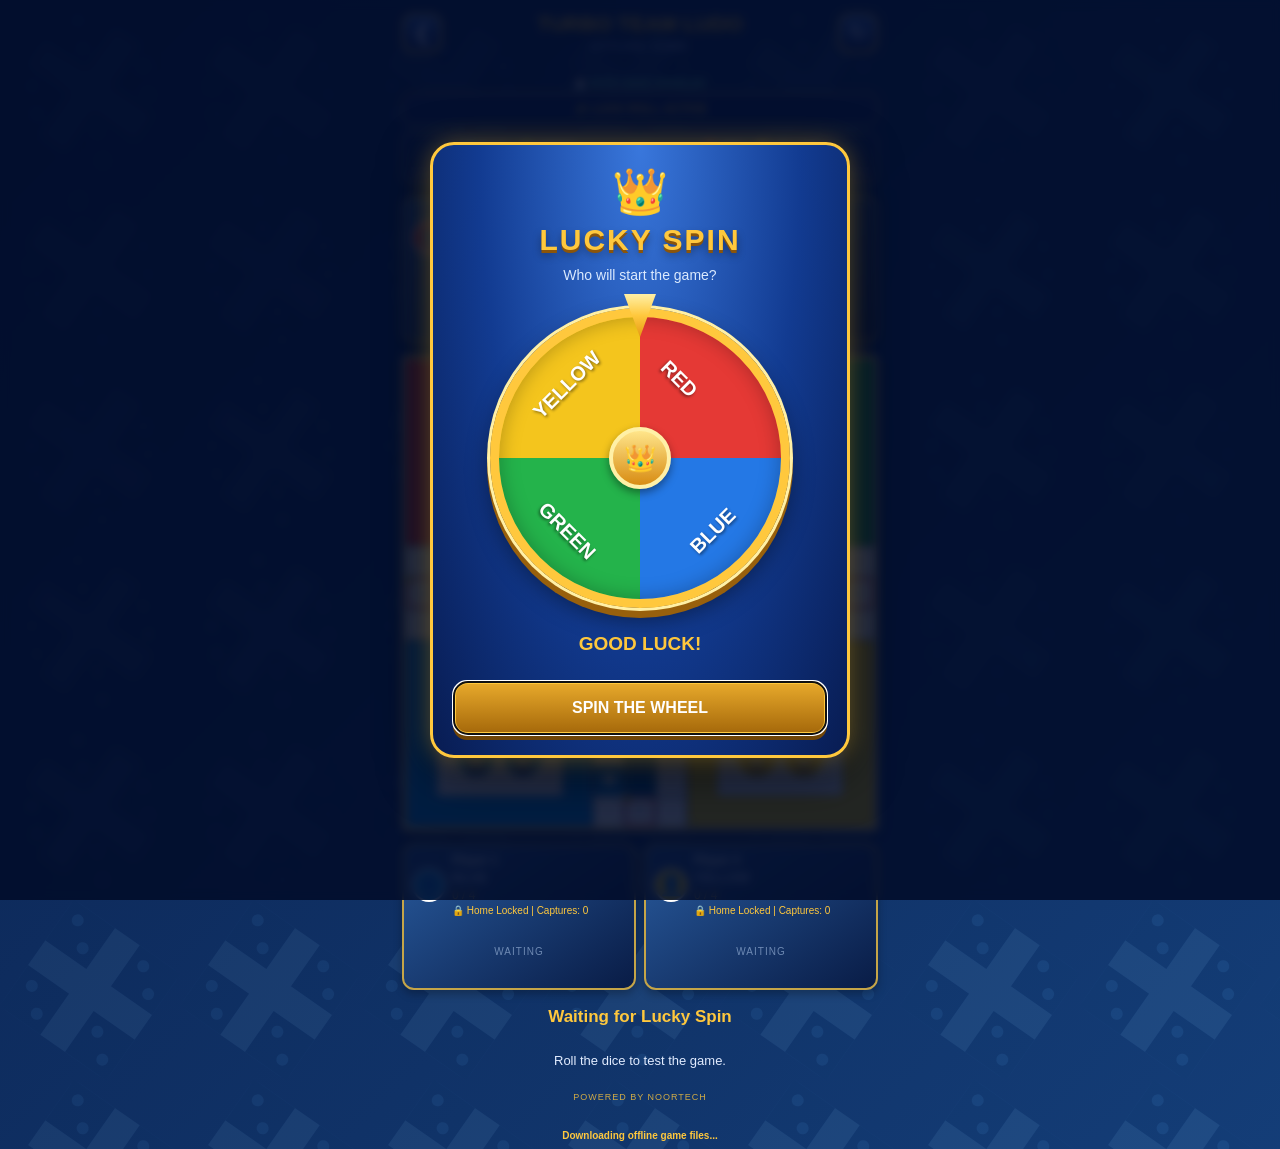
==== commit 82436da3: "Add files via upload" ====
--- a/game.html
+++ b/game.html
@@ -67,6 +67,8 @@
 
     <link rel="stylesheet" href="branding.css">
 
+    <link rel="stylesheet" href="upgrade.css">
+
 </head>
 
 <body>
@@ -315,6 +317,8 @@
 
 <script src="branding.js"></script>
 
+<script src="upgrade.js"></script>
+
 </body>
 
 </html>
--- a/upgrade.css
+++ b/upgrade.css
@@ -0,0 +1,182 @@
+/* TURBO LUDO V2.5 — NOORTECH */
+
+@media (max-width: 600px) {
+
+    body {
+        padding-left: 2px !important;
+        padding-right: 2px !important;
+    }
+
+    .game-container {
+        padding: 3px !important;
+        gap: 3px !important;
+        justify-content: space-between !important;
+        overflow-y: auto !important;
+    }
+
+    .board-frame {
+        width: 100% !important;
+        height: auto !important;
+        aspect-ratio: 1 / 1 !important;
+        flex-shrink: 0 !important;
+        padding: 2px !important;
+        margin: 0 auto !important;
+    }
+
+    #ludoBoard {
+        width: 100% !important;
+        height: 100% !important;
+        aspect-ratio: 1 / 1;
+    }
+
+    .player {
+        padding: 4px !important;
+        gap: 3px !important;
+    }
+
+    .player-dice-slot {
+        height: 44px !important;
+    }
+
+    .player-dice-slot .game-dice {
+        width: 35px !important;
+        height: 35px !important;
+        padding: 6px !important;
+    }
+
+    .avatar {
+        width: 24px !important;
+        height: 24px !important;
+        min-width: 24px !important;
+    }
+
+    .player-info small {
+        font-size: 11px !important;
+    }
+
+    .capture-counter {
+        font-size: 9px !important;
+    }
+
+    .game-controls {
+        gap: 2px !important;
+        padding: 2px !important;
+    }
+
+    .gift-message:empty {
+        display: none !important;
+    }
+
+    .game-message {
+        min-height: 18px !important;
+        font-size: 11px !important;
+    }
+
+    .team-progress-card {
+        padding: 3px !important;
+    }
+
+    .noortech-game-credit {
+        font-size: 8px !important;
+    }
+}
+
+/* Realistic dice movement */
+
+.game-dice.rolling {
+    animation: realisticDice .24s linear infinite !important;
+}
+
+.game-dice#dice2.rolling {
+    animation-direction: reverse !important;
+}
+
+@keyframes realisticDice {
+
+    0% {
+        transform: perspective(150px)
+            rotateX(0deg) rotateZ(-15deg);
+    }
+
+    25% {
+        transform: perspective(150px)
+            rotateX(45deg) rotateZ(20deg)
+            translateY(-6px);
+    }
+
+    50% {
+        transform: perspective(150px)
+            rotateY(45deg) rotateZ(-20deg);
+    }
+
+    75% {
+        transform: perspective(150px)
+            rotateX(-45deg) rotateZ(15deg)
+            translateY(-5px);
+    }
+
+    100% {
+        transform: perspective(150px)
+            rotateX(0deg) rotateZ(-15deg);
+    }
+}
+
+/* Token selection ring */
+
+.token.legal-token::after {
+    content: "";
+    position: absolute;
+    inset: -3px;
+    border: 2px solid #ffdf00;
+    border-radius: 50%;
+    pointer-events: none;
+    animation: tokenRing .7s infinite alternate;
+}
+
+@keyframes tokenRing {
+
+    from {
+        opacity: .5;
+        transform: scale(.95);
+    }
+
+    to {
+        opacity: 1;
+        transform: scale(1.12);
+        box-shadow: 0 0 8px gold;
+    }
+}
+
+/* Active dice arrow */
+
+.player.active .player-dice-slot .dice-area {
+    position: relative;
+}
+
+.player.active .dice-area.ready-to-roll::after {
+    content: "➤";
+    position: absolute;
+    right: -20px;
+    top: 50%;
+    color: #ffdf00;
+    font-size: 20px;
+    pointer-events: none;
+    animation: dicePointer .6s infinite alternate;
+}
+
+@keyframes dicePointer {
+
+    from {
+        transform: translate(0, -50%) rotate(180deg);
+    }
+
+    to {
+        transform: translate(5px, -50%) rotate(180deg);
+    }
+}
+
+.no-animations *,
+.no-animations *::after {
+    animation: none !important;
+    transition: none !important;
+}
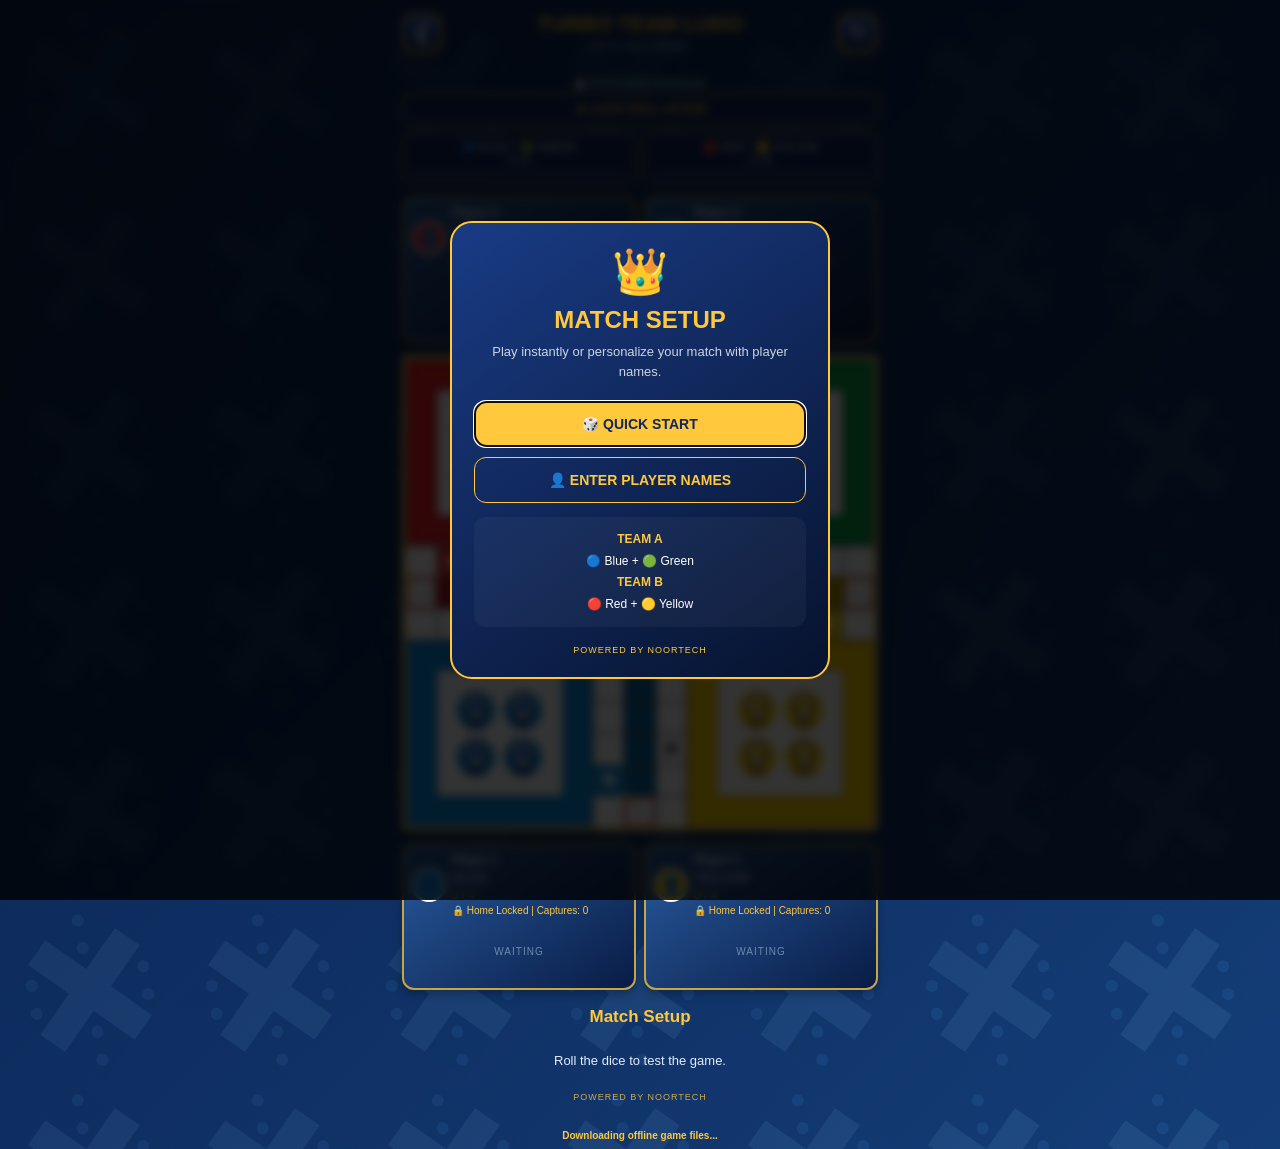
==== commit 3e38fe07: "Add files via upload" ====
--- a/game.html
+++ b/game.html
@@ -1,4 +1,3 @@
-
 <!DOCTYPE html>
 <html lang="en">
 
@@ -14,8 +13,7 @@
           user-scalable=no,
           viewport-fit=cover">
 
-    <meta name="theme-color"
-          content="#10265d">
+    <meta name="theme-color" content="#10265d">
 
     <meta name="apple-mobile-web-app-capable"
           content="yes">
@@ -28,7 +26,6 @@
           href="apple-touch-icon.png">
 
     <link rel="stylesheet" href="game.css">
-
     <link rel="stylesheet" href="spin.css">
 
     <style>
@@ -64,10 +61,9 @@
     </style>
 
     <link rel="stylesheet" href="mobile.css">
-
     <link rel="stylesheet" href="branding.css">
-
     <link rel="stylesheet" href="upgrade.css">
+    <link rel="stylesheet" href="player-setup.css">
 
 </head>
 
@@ -118,9 +114,7 @@
             <div class="player-info">
 
                 <strong>Player 2</strong>
-
                 <small>Red</small>
-
                 <span id="red-score">0 / 4</span>
 
             </div>
@@ -135,9 +129,7 @@
             <div class="player-info">
 
                 <strong>Player 3</strong>
-
                 <small>Green</small>
-
                 <span id="green-score">0 / 4</span>
 
             </div>
@@ -164,9 +156,7 @@
             <div class="player-info">
 
                 <strong>Player 1</strong>
-
                 <small>Blue</small>
-
                 <span id="blue-score">0 / 4</span>
 
             </div>
@@ -181,9 +171,7 @@
             <div class="player-info">
 
                 <strong>Player 4</strong>
-
                 <small>Yellow</small>
-
                 <span id="yellow-score">0 / 4</span>
 
             </div>
@@ -303,10 +291,14 @@
 
 </dialog>
 
+<script src="preferences.js"></script>
+
 <script src="game.js"></script>
 
 <script src="spin.js"></script>
 
+<script src="player-setup.js"></script>
+
 <script src="engine.js"></script>
 
 <script src="save.js"></script>
@@ -317,8 +309,12 @@
 
 <script src="branding.js"></script>
 
-<script src="upgrade.js"></script>
+<script src="game-preferences.js"></script>
+
+<script src="victory.js"></script>
+
+<script src="history.js"></script>
 
 </body>
 
-</html>
+</html>
--- a/player-setup.css
+++ b/player-setup.css
@@ -0,0 +1,172 @@
+/* =====================================
+   TURBO LUDO V2.6
+   PLAYER SETUP - NOORTECH
+   ===================================== */
+
+   #playerSetupDialog {
+    width: min(90vw, 380px);
+    max-height: 85dvh;
+    box-sizing: border-box;
+    overflow-y: auto;
+    padding: 22px;
+    border: 2px solid #ffc83d;
+    border-radius: 22px;
+    background: linear-gradient(
+        145deg,
+        #193b85,
+        #07132e
+    );
+    color: white;
+    text-align: center;
+    margin: auto;
+}
+
+#playerSetupDialog::backdrop {
+    background: #000c;
+    backdrop-filter: blur(5px);
+}
+
+.setup-crown {
+    font-size: 45px;
+    margin-bottom: 8px;
+}
+
+.setup-title {
+    color: #ffc83d;
+    font-size: 24px;
+    margin: 8px 0;
+}
+
+.setup-description {
+    font-size: 13px;
+    color: #cbd5e1;
+    line-height: 1.6;
+    margin-bottom: 18px;
+}
+
+.setup-button {
+    display: block;
+    width: 100%;
+    padding: 14px;
+    margin-top: 10px;
+    border: 1px solid #ffc83d;
+    border-radius: 12px;
+    background: #ffc83d;
+    color: #10265d;
+    font-size: 14px;
+    font-weight: bold;
+    cursor: pointer;
+}
+
+.setup-button.secondary {
+    background: transparent;
+    color: #ffc83d;
+}
+
+.setup-button:active {
+    transform: scale(.97);
+}
+
+.setup-player-row {
+    display: flex;
+    align-items: center;
+    gap: 12px;
+    padding: 10px;
+    margin: 8px 0;
+    border: 1px solid #ffffff22;
+    border-radius: 12px;
+    background: #ffffff0a;
+    text-align: left;
+}
+
+.setup-color {
+    width: 32px;
+    height: 32px;
+    flex-shrink: 0;
+    border: 2px solid white;
+    border-radius: 50%;
+}
+
+.setup-color.blue {
+    background: #078de2;
+}
+
+.setup-color.red {
+    background: #ed2027;
+}
+
+.setup-color.green {
+    background: #079e42;
+}
+
+.setup-color.yellow {
+    background: #ffd000;
+}
+
+.setup-input-area {
+    flex: 1;
+    min-width: 0;
+}
+
+.setup-input-area label {
+    display: block;
+    font-size: 11px;
+    color: #cbd5e1;
+    margin-bottom: 5px;
+}
+
+.setup-input-area input {
+    width: 100%;
+    box-sizing: border-box;
+    padding: 10px;
+    border: 1px solid #ffffff33;
+    border-radius: 8px;
+    outline: none;
+    background: #ffffff12;
+    color: white;
+    font-size: 16px;
+}
+
+.setup-input-area input:focus {
+    border-color: #ffc83d;
+}
+
+.setup-input-area input::placeholder {
+    color: #94a3b8;
+}
+
+.setup-teams {
+    padding: 12px;
+    margin: 14px 0;
+    background: #ffffff0a;
+    border-radius: 12px;
+    font-size: 12px;
+    line-height: 1.8;
+}
+
+.setup-teams strong {
+    color: #ffc83d;
+}
+
+.setup-footer {
+    margin-top: 18px;
+    font-size: 9px;
+    letter-spacing: 1px;
+    color: #ffc83d;
+}
+
+#playerSetupDialog [hidden] {
+    display: none !important;
+}
+
+.player-info {
+    min-width: 0;
+}
+
+.player-info strong {
+    display: block;
+    max-width: 100%;
+    overflow: hidden;
+    text-overflow: ellipsis;
+    white-space: nowrap;
+}
